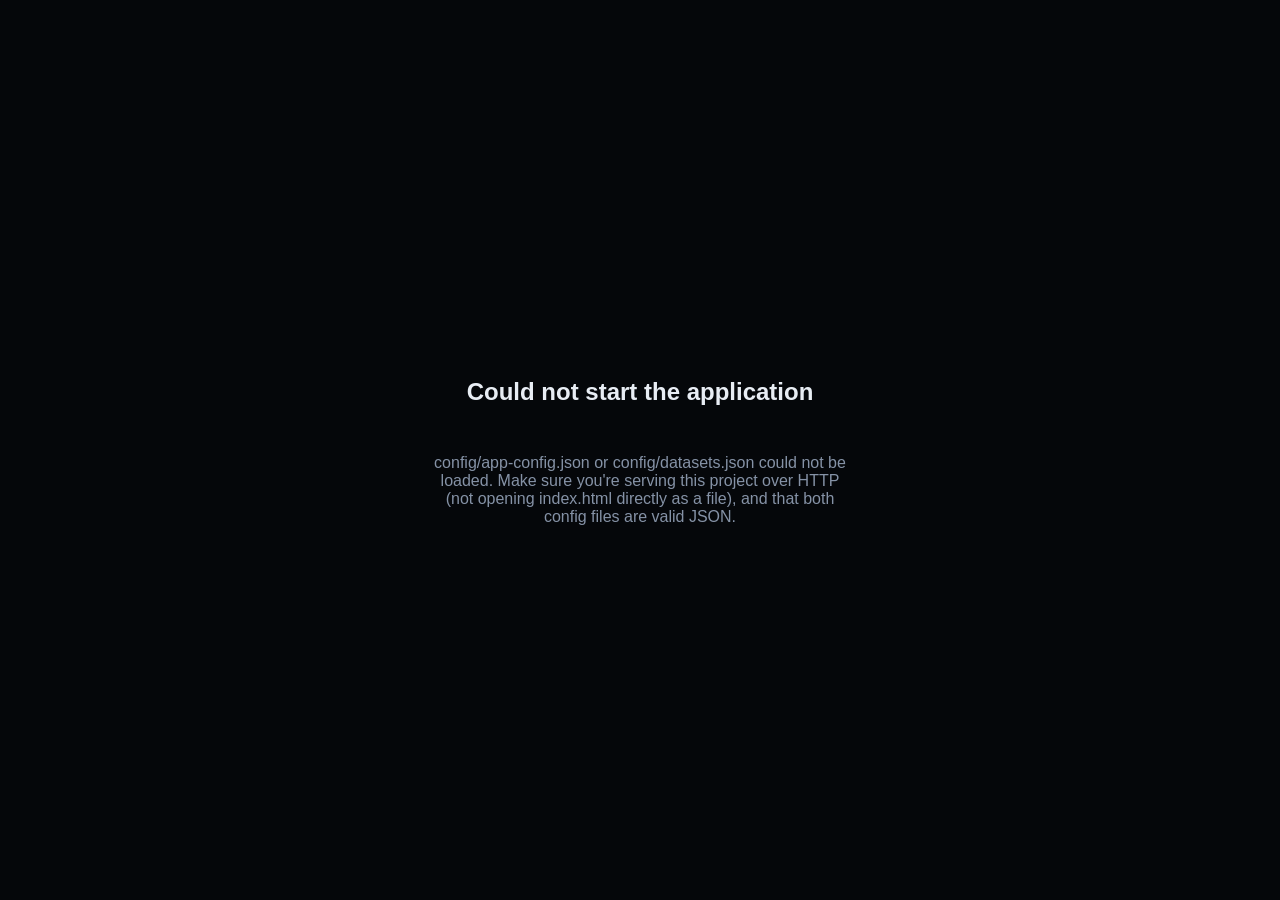
==== index.html @ 646b63bb "Add files via upload" ====
<!DOCTYPE html>
<html lang="en">
<head>
<meta charset="UTF-8" />
<meta name="viewport" content="width=device-width, initial-scale=1.0" />
<title>Aegis Viewer</title>
<meta name="description" content="Secure local dataset viewer" />
<link rel="preconnect" href="https://fonts.googleapis.com">
<link rel="preconnect" href="https://fonts.gstatic.com" crossorigin>
<link href="https://fonts.googleapis.com/css2?family=Sora:wght@400;600;700;800&family=Inter:wght@400;500;600&family=JetBrains+Mono:wght@400;500&display=swap" rel="stylesheet">
<link rel="stylesheet" href="css/style.css" />
</head>
<body>

<div id="particle-field"></div>
<div class="grid-overlay"></div>

<!-- ============================ LANDING ============================ -->
<section id="screen-landing" class="screen landing screen--active">
  <span class="eyebrow" data-cfg="landing.eyebrow">RESTRICTED ACCESS TERMINAL</span>
  <div class="landing__logo">
    <svg viewBox="0 0 100 100" fill="none">
      <circle class="landing__ring" cx="50" cy="50" r="42" stroke="var(--accent)" stroke-width="2" stroke-dasharray="6 10" />
      <circle cx="50" cy="50" r="30" stroke="var(--accent-2)" stroke-width="1.5" opacity="0.6" />
      <path d="M50 24 L72 36 V60 C72 74 62 82 50 86 C38 82 28 74 28 60 V36 Z" fill="rgba(47,230,200,0.08)" stroke="var(--accent)" stroke-width="2"/>
      <path d="M40 52 L47 59 L61 44" stroke="var(--accent)" stroke-width="3" stroke-linecap="round" stroke-linejoin="round" fill="none"/>
    </svg>
  </div>
  <h1 class="landing__title" data-cfg="appName">AEGIS VIEWER</h1>
  <p class="landing__subtitle" data-cfg="subtitle">Secure Analysis Console</p>
  <button id="btn-enter" class="btn btn--primary landing__enter" data-cfg="buttons.enter">ENTER SYSTEM</button>
  <p class="landing__footer" data-cfg="landing.footer">Authorized personnel only</p>
</section>

<!-- ============================== PIN =============================== -->
<section id="screen-pin" class="screen">
  <div class="pin-panel glass" id="pin-panel">
    <h2 class="pin-panel__title" data-cfg="pinScreen.title">Enter Access Code</h2>
    <p class="pin-panel__subtitle" data-cfg="pinScreen.subtitle">This session is encrypted and isolated per dataset.</p>
    <div class="pin-dots" id="pin-dots"></div>
    <p class="pin-error" id="pin-error" data-cfg="pinScreen.errorMessage">Access code incorrect. Try again.</p>
    <div class="pin-keypad" id="pin-keypad"></div>
  </div>
</section>

<!-- =========================== DATASETS ============================= -->
<section id="screen-datasets" class="screen">
  <div class="dataset-screen">
    <h2 class="dataset-screen__title" data-cfg="datasetScreen.title">Select a Dataset</h2>
    <p class="dataset-screen__subtitle" data-cfg="datasetScreen.subtitle">Choose a folder to load. Datasets never mix.</p>
    <div class="dataset-grid" id="dataset-grid"></div>
  </div>
</section>

<!-- ========================== PROCESSING ============================= -->
<section id="screen-processing" class="screen processing">
  <div class="processing__ring-wrap">
    <svg viewBox="0 0 220 220">
      <defs>
        <linearGradient id="ringGradient" x1="0%" y1="0%" x2="100%" y2="100%">
          <stop offset="0%" stop-color="var(--accent)" />
          <stop offset="100%" stop-color="var(--accent-2)" />
        </linearGradient>
      </defs>
      <circle class="processing__ring-bg" cx="110" cy="110" r="96"></circle>
      <circle class="processing__ring-fg" id="ring-fg" cx="110" cy="110" r="96"></circle>
    </svg>
    <div class="processing__scanline"></div>
    <div class="processing__percent" id="processing-percent">0%</div>
  </div>
  <div class="processing__bar-track"><div class="processing__bar-fill" id="processing-bar"></div></div>
  <p class="processing__message" id="processing-message">Initializing...</p>
</section>

<!-- =========================== TERMINAL ============================== -->
<section id="screen-terminal" class="screen terminal-screen">
  <div class="terminal">
    <div class="terminal__bar">
      <span class="terminal__dot"></span><span class="terminal__dot"></span><span class="terminal__dot"></span>
      <span class="terminal__title">secure-shell — dataset bootstrap</span>
    </div>
    <div class="terminal__body" id="terminal-body"></div>
  </div>
</section>

<!-- =========================== DASHBOARD ============================= -->
<section id="screen-dashboard" class="screen screen--dashboard">
  <div class="dashboard">
    <aside class="sidebar">
      <div class="sidebar__brand" data-cfg="appName">AEGIS VIEWER</div>
      <div class="sidebar__dataset" id="sidebar-dataset-name">—</div>
      <nav class="sidebar__nav" id="sidebar-nav">
        <button class="sidebar__link sidebar__link--active" data-view="overview">
          <svg class="sidebar__icon" viewBox="0 0 24 24" fill="none" stroke="currentColor" stroke-width="1.6"><rect x="3" y="3" width="8" height="8" rx="2"/><rect x="13" y="3" width="8" height="8" rx="2"/><rect x="3" y="13" width="8" height="8" rx="2"/><rect x="13" y="13" width="8" height="8" rx="2"/></svg>
          <span data-cfg="sidebar.overview">Overview</span>
        </button>
        <button class="sidebar__link" data-view="chats">
          <svg class="sidebar__icon" viewBox="0 0 24 24" fill="none" stroke="currentColor" stroke-width="1.6"><path d="M21 15a2 2 0 0 1-2 2H8l-5 4V5a2 2 0 0 1 2-2h14a2 2 0 0 1 2 2z"/></svg>
          <span data-cfg="sidebar.chats">Chats</span>
        </button>
        <button class="sidebar__link" data-view="photos">
          <svg class="sidebar__icon" viewBox="0 0 24 24" fill="none" stroke="currentColor" stroke-width="1.6"><rect x="3" y="3" width="18" height="18" rx="2"/><circle cx="8.5" cy="8.5" r="1.5"/><path d="M21 15l-5-5L5 21"/></svg>
          <span data-cfg="sidebar.photos">Photos</span>
        </button>
        <button class="sidebar__link" data-view="videos">
          <svg class="sidebar__icon" viewBox="0 0 24 24" fill="none" stroke="currentColor" stroke-width="1.6"><rect x="2" y="5" width="14" height="14" rx="2"/><path d="M22 8l-6 4 6 4z"/></svg>
          <span data-cfg="sidebar.videos">Videos</span>
        </button>
        <button class="sidebar__link" data-view="documents">
          <svg class="sidebar__icon" viewBox="0 0 24 24" fill="none" stroke="currentColor" stroke-width="1.6"><path d="M14 2H6a2 2 0 0 0-2 2v16a2 2 0 0 0 2 2h12a2 2 0 0 0 2-2V8z"/><path d="M14 2v6h6"/></svg>
          <span data-cfg="sidebar.documents">Documents</span>
        </button>
        <button class="sidebar__link" data-view="search">
          <svg class="sidebar__icon" viewBox="0 0 24 24" fill="none" stroke="currentColor" stroke-width="1.6"><circle cx="11" cy="11" r="8"/><path d="M21 21l-4.35-4.35"/></svg>
          <span data-cfg="sidebar.search">Search</span>
        </button>
      </nav>
      <div class="sidebar__spacer"></div>
      <button class="sidebar__logout" id="btn-logout">
        <svg class="sidebar__icon" viewBox="0 0 24 24" fill="none" stroke="currentColor" stroke-width="1.6"><path d="M9 21H5a2 2 0 0 1-2-2V5a2 2 0 0 1 2-2h4"/><path d="M16 17l5-5-5-5"/><path d="M21 12H9"/></svg>
        <span data-cfg="buttons.logout">Log Out</span>
      </button>
    </aside>

    <main class="main">
      <!-- Overview -->
      <div class="view view--active" data-view="overview">
        <div class="main__header">
          <div>
            <h1 class="main__title" data-cfg="dashboard.title">Dataset Overview</h1>
            <p class="main__subtitle" id="overview-subtitle">—</p>
          </div>
          <button class="btn btn--ghost btn--sm" id="btn-change-dataset" data-cfg="buttons.backToDatasets">Change Dataset</button>
        </div>
        <div class="stat-grid" id="stat-grid"></div>
        <div class="profile-panel glass" id="profile-panel"></div>
      </div>

      <!-- Chats -->
      <div class="view" data-view="chats">
        <div class="main__header">
          <div><h1 class="main__title" data-cfg="sidebar.chats">Chats</h1><p class="main__subtitle">Messages loaded from the current dataset only.</p></div>
        </div>
        <div id="chat-container"></div>
      </div>

      <!-- Photos -->
      <div class="view" data-view="photos">
        <div class="main__header">
          <div><h1 class="main__title" data-cfg="sidebar.photos">Photos</h1><p class="main__subtitle" id="photos-subtitle">—</p></div>
        </div>
        <div class="photo-grid" id="photo-grid"></div>
      </div>

      <!-- Videos -->
      <div class="view" data-view="videos">
        <div class="main__header">
          <div><h1 class="main__title" data-cfg="sidebar.videos">Videos</h1><p class="main__subtitle" id="videos-subtitle">—</p></div>
        </div>
        <div class="video-grid" id="video-grid"></div>
      </div>

      <!-- Documents -->
      <div class="view" data-view="documents">
        <div class="main__header">
          <div><h1 class="main__title" data-cfg="sidebar.documents">Documents</h1><p class="main__subtitle" id="documents-subtitle">—</p></div>
        </div>
        <div class="doc-grid" id="doc-grid"></div>
      </div>

      <!-- Search -->
      <div class="view" data-view="search">
        <div class="main__header">
          <div><h1 class="main__title" data-cfg="sidebar.search">Search</h1><p class="main__subtitle">Searches only inside the current dataset.</p></div>
        </div>
        <div class="search-bar glass">
          <svg width="16" height="16" viewBox="0 0 24 24" fill="none" stroke="currentColor" stroke-width="1.8"><circle cx="11" cy="11" r="8"/><path d="M21 21l-4.35-4.35"/></svg>
          <input type="text" id="search-input" placeholder="Search chats, photos, videos, documents..." />
        </div>
        <div class="search-results" id="search-results"></div>
      </div>
    </main>
  </div>
</section>

<!-- Overlays -->
<div class="lightbox" id="lightbox">
  <button class="lightbox__nav lightbox__nav--prev" id="lightbox-prev">&#8249;</button>
  <img id="lightbox-img" src="" alt="" />
  <button class="lightbox__nav lightbox__nav--next" id="lightbox-next">&#8250;</button>
  <button class="lightbox__close" id="lightbox-close">&times;</button>
</div>

<div class="video-modal" id="video-modal">
  <video id="video-modal-player" controls playsinline></video>
</div>

<div class="doc-preview" id="doc-preview">
  <div class="doc-preview__panel glass">
    <div class="doc-preview__bar">
      <span id="doc-preview-name">file.txt</span>
      <div style="display:flex; gap:8px;">
        <a class="btn btn--sm btn--ghost" id="doc-preview-download" href="#" download data-cfg="buttons.download">Download File</a>
        <button class="btn btn--sm btn--ghost" id="doc-preview-close" data-cfg="buttons.closePreview">Close</button>
      </div>
    </div>
    <div class="doc-preview__content" id="doc-preview-content"></div>
  </div>
</div>

<div class="toast" id="toast"></div>

<script src="js/modules/theme.js"></script>
<script src="js/modules/particles.js"></script>
<script src="js/modules/state.js"></script>
<script src="js/modules/config-text.js"></script>
<script src="js/modules/pin.js"></script>
<script src="js/modules/datasets.js"></script>
<script src="js/modules/processing.js"></script>
<script src="js/modules/terminal.js"></script>
<script src="js/modules/dashboard.js"></script>
<script src="js/modules/chats.js"></script>
<script src="js/modules/photos.js"></script>
<script src="js/modules/videos.js"></script>
<script src="js/modules/documents.js"></script>
<script src="js/modules/search.js"></script>
<script src="js/app.js"></script>
</body>
</html>
---- css/style.css ----
/* ==========================================================================
   AEGIS VIEWER — core stylesheet
   Design tokens are seeded here and overridden at runtime from
   config/app-config.json (see js/modules/theme.js) so every color and
   font is configuration-driven, not hardcoded.
   ========================================================================== */

:root {
  --bg: #05070a;
  --panel: #0c1118;
  --panel-alt: #111826;
  --border: rgba(255, 255, 255, 0.08);
  --text: #e8edf4;
  --text-dim: #8592a6;
  --accent: #2fe6c8;
  --accent-2: #7c6cff;
  --danger: #ff4d6a;
  --terminal: #39ff88;

  --font-display: 'Sora', 'Segoe UI', sans-serif;
  --font-body: 'Inter', 'Segoe UI', sans-serif;
  --font-mono: 'JetBrains Mono', 'Consolas', monospace;

  --speed: 1;
  --radius-sm: 10px;
  --radius-md: 16px;
  --radius-lg: 24px;
}

* { box-sizing: border-box; }
html, body { height: 100%; }

body {
  margin: 0;
  background: var(--bg);
  color: var(--text);
  font-family: var(--font-body);
  -webkit-font-smoothing: antialiased;
  overflow-x: hidden;
}

img, video { max-width: 100%; display: block; }
button { font-family: inherit; }
a { color: inherit; }

::selection { background: var(--accent); color: #04140f; }

/* Scrollbars */
::-webkit-scrollbar { width: 10px; height: 10px; }
::-webkit-scrollbar-track { background: transparent; }
::-webkit-scrollbar-thumb { background: var(--panel-alt); border-radius: 8px; border: 2px solid var(--bg); }
::-webkit-scrollbar-thumb:hover { background: var(--accent-2); }

/* Focus visibility */
:focus-visible {
  outline: 2px solid var(--accent);
  outline-offset: 3px;
}

/* ==========================================================================
   Ambient particle backdrop (shared across screens)
   ========================================================================== */

#particle-field {
  position: fixed;
  inset: 0;
  z-index: 0;
  pointer-events: none;
  overflow: hidden;
}

.particle {
  position: absolute;
  bottom: -10px;
  width: var(--size);
  height: var(--size);
  border-radius: 50%;
  background: radial-gradient(circle, var(--accent) 0%, transparent 70%);
  opacity: 0.35;
  animation: drift var(--dur) linear var(--delay) infinite;
}

@keyframes drift {
  0% { transform: translate3d(0, 0, 0) scale(1); opacity: 0; }
  10% { opacity: 0.45; }
  90% { opacity: 0.25; }
  100% { transform: translate3d(var(--drift-x), -110vh, 0) scale(0.6); opacity: 0; }
}

.grid-overlay {
  position: fixed;
  inset: 0;
  z-index: 0;
  pointer-events: none;
  background-image:
    linear-gradient(to right, rgba(255,255,255,0.025) 1px, transparent 1px),
    linear-gradient(to bottom, rgba(255,255,255,0.025) 1px, transparent 1px);
  background-size: 42px 42px;
  mask-image: radial-gradient(ellipse at 50% 30%, black 0%, transparent 75%);
}

/* ==========================================================================
   Screen management
   ========================================================================== */

.screen {
  position: fixed;
  inset: 0;
  z-index: 1;
  display: flex;
  align-items: center;
  justify-content: center;
  opacity: 0;
  visibility: hidden;
  pointer-events: none;
  transition: opacity calc(0.5s / var(--speed)) ease;
}

.screen--active {
  opacity: 1;
  visibility: visible;
  pointer-events: auto;
}

.screen--dashboard { align-items: stretch; justify-content: stretch; }

/* ==========================================================================
   Reusable atoms
   ========================================================================== */

.eyebrow {
  font-family: var(--font-mono);
  letter-spacing: 0.28em;
  text-transform: uppercase;
  font-size: 11px;
  color: var(--accent);
  opacity: 0.85;
}

.btn {
  appearance: none;
  border: 1px solid var(--border);
  background: var(--panel-alt);
  color: var(--text);
  padding: 14px 30px;
  border-radius: 999px;
  font-family: var(--font-display);
  font-weight: 600;
  font-size: 14px;
  letter-spacing: 0.06em;
  text-transform: uppercase;
  cursor: pointer;
  transition: transform 0.2s ease, box-shadow 0.2s ease, border-color 0.2s ease;
}

.btn:hover { transform: translateY(-2px); border-color: var(--accent); }
.btn:active { transform: translateY(0); }

.btn--primary {
  background: linear-gradient(135deg, var(--accent), var(--accent-2));
  color: #04140f;
  border: none;
  box-shadow: 0 0 0 rgba(47, 230, 200, 0);
}

.btn--primary:hover {
  box-shadow: 0 0 32px rgba(47, 230, 200, 0.45);
}

.btn--ghost {
  background: transparent;
}

.btn--sm { padding: 10px 20px; font-size: 12px; }

.glass {
  background: rgba(17, 24, 38, 0.55);
  backdrop-filter: blur(18px);
  -webkit-backdrop-filter: blur(18px);
  border: 1px solid var(--border);
}

/* ==========================================================================
   Landing screen
   ========================================================================== */

.landing {
  flex-direction: column;
  gap: 28px;
  text-align: center;
  padding: 24px;
}

.landing__logo {
  width: 108px;
  height: 108px;
  position: relative;
  animation: logoFloat calc(6s / var(--speed)) ease-in-out infinite;
}

@keyframes logoFloat {
  0%, 100% { transform: translateY(0); }
  50% { transform: translateY(-10px); }
}

.landing__logo svg { width: 100%; height: 100%; }

.landing__ring {
  transform-origin: 50% 50%;
  animation: spin calc(18s / var(--speed)) linear infinite;
}

@keyframes spin {
  from { transform: rotate(0deg); }
  to { transform: rotate(360deg); }
}

.landing__title {
  font-family: var(--font-display);
  font-size: clamp(2.4rem, 6vw, 4.2rem);
  font-weight: 700;
  letter-spacing: 0.04em;
  margin: 0;
  background: linear-gradient(120deg, var(--text) 30%, var(--accent) 60%, var(--accent-2) 90%);
  -webkit-background-clip: text;
  background-clip: text;
  color: transparent;
  background-size: 200% 100%;
  animation: shine calc(5s / var(--speed)) ease-in-out infinite;
}

@keyframes shine {
  0%, 100% { background-position: 0% 50%; }
  50% { background-position: 100% 50%; }
}

.landing__subtitle {
  font-family: var(--font-mono);
  color: var(--text-dim);
  letter-spacing: 0.14em;
  text-transform: uppercase;
  font-size: 13px;
  margin: 0;
}

.landing__enter { margin-top: 18px; }

.landing__footer {
  position: absolute;
  bottom: 26px;
  font-family: var(--font-mono);
  font-size: 11px;
  color: var(--text-dim);
  letter-spacing: 0.06em;
  opacity: 0.7;
}

/* ==========================================================================
   PIN screen
   ========================================================================== */

.pin-panel {
  width: min(420px, 90vw);
  padding: 42px 36px;
  border-radius: var(--radius-lg);
  text-align: center;
  display: flex;
  flex-direction: column;
  align-items: center;
  gap: 18px;
}

.pin-panel__title {
  font-family: var(--font-display);
  font-size: 1.6rem;
  margin: 0;
}

.pin-panel__subtitle {
  color: var(--text-dim);
  font-size: 13px;
  margin: 0 0 6px;
}

.pin-dots {
  display: flex;
  gap: 16px;
  margin: 10px 0;
}

.pin-dot {
  width: 16px;
  height: 16px;
  border-radius: 50%;
  border: 2px solid var(--border);
  transition: all 0.2s ease;
}

.pin-dot--filled {
  background: var(--accent);
  border-color: var(--accent);
  box-shadow: 0 0 14px rgba(47, 230, 200, 0.6);
}

.pin-panel--error .pin-dot { border-color: var(--danger); }
.pin-panel--error .pin-dot--filled {
  background: var(--danger);
  border-color: var(--danger);
  box-shadow: 0 0 14px rgba(255, 77, 106, 0.6);
}

.pin-panel--shake { animation: shake 0.5s; }

@keyframes shake {
  10%, 90% { transform: translateX(-2px); }
  20%, 80% { transform: translateX(4px); }
  30%, 50%, 70% { transform: translateX(-8px); }
  40%, 60% { transform: translateX(8px); }
}

.pin-error {
  color: var(--danger);
  font-size: 12px;
  font-family: var(--font-mono);
  min-height: 16px;
  opacity: 0;
  transition: opacity 0.2s ease;
}

.pin-error--visible { opacity: 1; }

.pin-keypad {
  display: grid;
  grid-template-columns: repeat(3, 60px);
  gap: 12px;
  margin-top: 6px;
}

.pin-key {
  width: 60px;
  height: 60px;
  border-radius: 50%;
  border: 1px solid var(--border);
  background: var(--panel-alt);
  color: var(--text);
  font-family: var(--font-display);
  font-size: 20px;
  cursor: pointer;
  transition: all 0.15s ease;
}

.pin-key:hover { border-color: var(--accent); transform: translateY(-1px); }
.pin-key:active { background: var(--accent); color: #04140f; }
.pin-key--wide { grid-column: span 1; font-size: 12px; letter-spacing: 0.05em; }

/* ==========================================================================
   Dataset selection
   ========================================================================== */

.dataset-screen {
  flex-direction: column;
  gap: 30px;
  padding: 60px 24px;
  width: min(1100px, 94vw);
  text-align: center;
}

.dataset-screen__title { font-family: var(--font-display); font-size: 2rem; margin: 0; }
.dataset-screen__subtitle { color: var(--text-dim); margin: 0; font-size: 14px; }

.dataset-grid {
  display: grid;
  grid-template-columns: repeat(auto-fit, minmax(240px, 1fr));
  gap: 20px;
  margin-top: 10px;
}

.dataset-card {
  border-radius: var(--radius-md);
  padding: 26px 22px;
  text-align: left;
  cursor: pointer;
  position: relative;
  overflow: hidden;
  transition: transform 0.25s ease, border-color 0.25s ease, box-shadow 0.25s ease;
  animation: cardIn calc(0.5s / var(--speed)) both;
}

@keyframes cardIn {
  from { opacity: 0; transform: translateY(18px); }
  to { opacity: 1; transform: translateY(0); }
}

.dataset-card:hover {
  transform: translateY(-6px);
  border-color: var(--accent);
  box-shadow: 0 18px 40px rgba(47, 230, 200, 0.12);
}

.dataset-card::before {
  content: "";
  position: absolute;
  top: -40%;
  right: -40%;
  width: 70%;
  height: 70%;
  background: radial-gradient(circle, var(--accent-2) 0%, transparent 70%);
  opacity: 0.15;
  pointer-events: none;
}

.dataset-card__id {
  font-family: var(--font-mono);
  font-size: 11px;
  color: var(--accent);
  letter-spacing: 0.12em;
  text-transform: uppercase;
}

.dataset-card__title {
  font-family: var(--font-display);
  font-size: 1.3rem;
  margin: 8px 0 6px;
}

.dataset-card__desc {
  color: var(--text-dim);
  font-size: 13px;
  line-height: 1.5;
  min-height: 36px;
}

.dataset-card__status {
  display: inline-flex;
  align-items: center;
  gap: 6px;
  margin-top: 14px;
  font-family: var(--font-mono);
  font-size: 11px;
  color: var(--text-dim);
  text-transform: uppercase;
  letter-spacing: 0.08em;
}

.dataset-card__status::before {
  content: "";
  width: 7px;
  height: 7px;
  border-radius: 50%;
  background: var(--accent);
  box-shadow: 0 0 8px var(--accent);
}

.dataset-empty {
  padding: 40px;
  color: var(--text-dim);
  font-family: var(--font-mono);
  font-size: 13px;
}

/* ==========================================================================
   Processing screen
   ========================================================================== */

.processing {
  flex-direction: column;
  gap: 26px;
}

.processing__ring-wrap {
  position: relative;
  width: 220px;
  height: 220px;
  display: flex;
  align-items: center;
  justify-content: center;
}

.processing__ring-wrap svg { width: 100%; height: 100%; transform: rotate(-90deg); }

.processing__ring-bg { fill: none; stroke: var(--border); stroke-width: 6; }

.processing__ring-fg {
  fill: none;
  stroke: url(#ringGradient);
  stroke-width: 6;
  stroke-linecap: round;
  transition: stroke-dashoffset calc(0.3s / var(--speed)) ease;
  filter: drop-shadow(0 0 8px var(--accent));
}

.processing__percent {
  position: absolute;
  font-family: var(--font-display);
  font-size: 2.2rem;
  font-weight: 700;
}

.processing__scanline {
  position: absolute;
  inset: 10px;
  border-radius: 50%;
  overflow: hidden;
  pointer-events: none;
}

.processing__scanline::after {
  content: "";
  position: absolute;
  left: 0; right: 0;
  height: 3px;
  background: linear-gradient(90deg, transparent, var(--accent), transparent);
  animation: scan calc(2.4s / var(--speed)) linear infinite;
  opacity: 0.8;
}

@keyframes scan {
  0% { top: 0%; }
  100% { top: 100%; }
}

.processing__bar-track {
  width: min(360px, 80vw);
  height: 6px;
  border-radius: 999px;
  background: var(--panel-alt);
  overflow: hidden;
}

.processing__bar-fill {
  height: 100%;
  width: 0%;
  background: linear-gradient(90deg, var(--accent), var(--accent-2));
  box-shadow: 0 0 16px var(--accent);
  transition: width calc(0.3s / var(--speed)) ease;
}

.processing__message {
  font-family: var(--font-mono);
  font-size: 13px;
  color: var(--text-dim);
  letter-spacing: 0.05em;
  min-height: 18px;
}

/* ==========================================================================
   Terminal screen
   ========================================================================== */

.terminal-screen { padding: 24px; }

.terminal {
  width: min(760px, 92vw);
  height: min(460px, 72vh);
  background: #04070a;
  border: 1px solid rgba(57, 255, 136, 0.25);
  border-radius: var(--radius-md);
  box-shadow: 0 0 60px rgba(57, 255, 136, 0.08), inset 0 0 40px rgba(57, 255, 136, 0.03);
  display: flex;
  flex-direction: column;
  overflow: hidden;
}

.terminal__bar {
  display: flex;
  align-items: center;
  gap: 8px;
  padding: 12px 16px;
  border-bottom: 1px solid rgba(57, 255, 136, 0.15);
}

.terminal__dot { width: 10px; height: 10px; border-radius: 50%; background: #2a2f36; }
.terminal__title {
  margin-left: 10px;
  font-family: var(--font-mono);
  font-size: 11px;
  color: rgba(57, 255, 136, 0.6);
  letter-spacing: 0.08em;
}

.terminal__body {
  flex: 1;
  padding: 18px 20px;
  overflow-y: auto;
  font-family: var(--font-mono);
  font-size: 13px;
  line-height: 1.7;
  color: var(--terminal);
  text-shadow: 0 0 6px rgba(57, 255, 136, 0.35);
}

.terminal__line { white-space: pre-wrap; word-break: break-word; }

.terminal__cursor {
  display: inline-block;
  width: 8px;
  height: 14px;
  background: var(--terminal);
  margin-left: 2px;
  animation: blink 1s step-end infinite;
  vertical-align: text-bottom;
}

@keyframes blink { 50% { opacity: 0; } }

/* ==========================================================================
   Dashboard shell
   ========================================================================== */

.dashboard {
  display: grid;
  grid-template-columns: 240px 1fr;
  min-height: 100vh;
}

.sidebar {
  border-right: 1px solid var(--border);
  padding: 24px 16px;
  display: flex;
  flex-direction: column;
  gap: 22px;
  position: sticky;
  top: 0;
  height: 100vh;
}

.sidebar__brand {
  font-family: var(--font-display);
  font-weight: 700;
  font-size: 15px;
  letter-spacing: 0.08em;
  padding: 0 8px;
}

.sidebar__dataset {
  font-family: var(--font-mono);
  font-size: 11px;
  color: var(--accent);
  padding: 0 8px;
  text-transform: uppercase;
  letter-spacing: 0.06em;
}

.sidebar__nav { display: flex; flex-direction: column; gap: 4px; margin-top: 6px; }

.sidebar__link {
  display: flex;
  align-items: center;
  gap: 10px;
  padding: 11px 12px;
  border-radius: var(--radius-sm);
  color: var(--text-dim);
  cursor: pointer;
  font-size: 14px;
  font-weight: 500;
  border: 1px solid transparent;
  transition: all 0.15s ease;
  background: none;
  text-align: left;
  width: 100%;
}

.sidebar__link:hover { color: var(--text); background: var(--panel-alt); }

.sidebar__link--active {
  color: var(--text);
  background: var(--panel-alt);
  border-color: var(--border);
  box-shadow: inset 3px 0 0 var(--accent);
}

.sidebar__icon { width: 18px; height: 18px; flex-shrink: 0; }

.sidebar__spacer { flex: 1; }

.sidebar__logout {
  display: flex;
  align-items: center;
  gap: 10px;
  padding: 11px 12px;
  border-radius: var(--radius-sm);
  color: var(--danger);
  background: none;
  border: 1px solid transparent;
  cursor: pointer;
  font-size: 14px;
  width: 100%;
  text-align: left;
}

.sidebar__logout:hover { background: rgba(255, 77, 106, 0.1); border-color: rgba(255, 77, 106, 0.3); }

.main {
  padding: 32px 40px 80px;
  overflow-y: auto;
  max-height: 100vh;
}

.main__header {
  display: flex;
  align-items: flex-end;
  justify-content: space-between;
  gap: 20px;
  margin-bottom: 28px;
  flex-wrap: wrap;
}

.main__title { font-family: var(--font-display); font-size: 1.8rem; margin: 0; }
.main__subtitle { color: var(--text-dim); font-size: 13px; margin: 4px 0 0; }

.view { display: none; animation: viewIn calc(0.35s / var(--speed)) ease both; }
.view--active { display: block; }

@keyframes viewIn {
  from { opacity: 0; transform: translateY(8px); }
  to { opacity: 1; transform: translateY(0); }
}

/* Overview stat cards */

.stat-grid {
  display: grid;
  grid-template-columns: repeat(auto-fit, minmax(190px, 1fr));
  gap: 16px;
  margin-bottom: 32px;
}

.stat-card {
  border-radius: var(--radius-md);
  padding: 20px;
  position: relative;
  overflow: hidden;
}

.stat-card__label {
  font-family: var(--font-mono);
  font-size: 11px;
  color: var(--text-dim);
  text-transform: uppercase;
  letter-spacing: 0.08em;
}

.stat-card__value {
  font-family: var(--font-display);
  font-size: 2rem;
  margin-top: 8px;
  color: var(--accent);
}

.profile-panel {
  border-radius: var(--radius-md);
  padding: 26px;
  display: flex;
  gap: 24px;
  align-items: center;
  flex-wrap: wrap;
}

.profile-panel__avatar {
  width: 84px;
  height: 84px;
  border-radius: 50%;
  object-fit: cover;
  border: 2px solid var(--accent);
}

.profile-panel__name { font-family: var(--font-display); font-size: 1.3rem; margin: 0; }
.profile-panel__status { color: var(--accent); font-size: 12px; font-family: var(--font-mono); margin-top: 4px; }

.profile-panel__fields {
  display: grid;
  grid-template-columns: repeat(auto-fit, minmax(140px, 1fr));
  gap: 12px;
  flex: 1;
}

.profile-field__label { font-size: 11px; color: var(--text-dim); text-transform: uppercase; letter-spacing: 0.06em; }
.profile-field__value { font-size: 13px; margin-top: 2px; }

/* ==========================================================================
   Chats view
   ========================================================================== */

.chat-shell {
  border-radius: var(--radius-md);
  overflow: hidden;
  display: flex;
  flex-direction: column;
  height: 70vh;
  max-width: 720px;
}

.chat-header {
  display: flex;
  align-items: center;
  gap: 12px;
  padding: 14px 18px;
  border-bottom: 1px solid var(--border);
  background: var(--panel-alt);
}

.chat-header__name { font-weight: 600; font-size: 14px; }
.chat-header__sub { font-size: 11px; color: var(--text-dim); }

.chat-search {
  margin-left: auto;
  display: flex;
  align-items: center;
  background: var(--bg);
  border: 1px solid var(--border);
  border-radius: 999px;
  padding: 6px 12px;
  gap: 6px;
}

.chat-search input {
  background: none;
  border: none;
  color: var(--text);
  font-size: 12px;
  outline: none;
  width: 130px;
}

.chat-body {
  flex: 1;
  overflow-y: auto;
  padding: 18px;
  background:
    radial-gradient(circle at 20% 10%, rgba(124,108,255,0.06), transparent 40%),
    radial-gradient(circle at 80% 90%, rgba(47,230,200,0.06), transparent 40%),
    var(--bg);
  display: flex;
  flex-direction: column;
  gap: 4px;
}

.chat-date-sep {
  align-self: center;
  font-family: var(--font-mono);
  font-size: 10px;
  color: var(--text-dim);
  background: var(--panel-alt);
  padding: 4px 12px;
  border-radius: 999px;
  margin: 12px 0;
  text-transform: uppercase;
  letter-spacing: 0.06em;
}

.chat-msg {
  max-width: 72%;
  padding: 10px 14px;
  border-radius: 14px;
  font-size: 13.5px;
  line-height: 1.5;
  margin-bottom: 4px;
  animation: msgIn calc(0.3s / var(--speed)) ease both;
}

@keyframes msgIn {
  from { opacity: 0; transform: translateY(6px); }
  to { opacity: 1; transform: translateY(0); }
}

.chat-msg--them {
  align-self: flex-start;
  background: var(--panel-alt);
  border-bottom-left-radius: 4px;
}

.chat-msg--me {
  align-self: flex-end;
  background: linear-gradient(135deg, rgba(47,230,200,0.25), rgba(124,108,255,0.25));
  border-bottom-right-radius: 4px;
}

.chat-msg img {
  border-radius: 10px;
  margin-bottom: 6px;
  max-height: 220px;
  object-fit: cover;
  cursor: pointer;
}

.chat-msg__time {
  display: block;
  font-size: 10px;
  color: var(--text-dim);
  margin-top: 4px;
  text-align: right;
}

.chat-empty, .view-empty {
  padding: 60px 20px;
  text-align: center;
  color: var(--text-dim);
  font-family: var(--font-mono);
  font-size: 13px;
}

/* ==========================================================================
   Photos view
   ========================================================================== */

.photo-grid {
  display: grid;
  grid-template-columns: repeat(auto-fill, minmax(160px, 1fr));
  gap: 12px;
}

.photo-tile {
  position: relative;
  border-radius: var(--radius-sm);
  overflow: hidden;
  aspect-ratio: 1;
  cursor: pointer;
  border: 1px solid var(--border);
  background: var(--panel-alt);
}

.photo-tile img {
  width: 100%;
  height: 100%;
  object-fit: cover;
  transition: transform 0.35s ease;
}

.photo-tile:hover img { transform: scale(1.08); }

.photo-tile__overlay {
  position: absolute;
  inset: 0;
  background: linear-gradient(to top, rgba(0,0,0,0.55), transparent 50%);
  opacity: 0;
  transition: opacity 0.2s ease;
  display: flex;
  align-items: flex-end;
  padding: 8px;
  font-size: 11px;
  font-family: var(--font-mono);
}

.photo-tile:hover .photo-tile__overlay { opacity: 1; }

.lightbox {
  position: fixed;
  inset: 0;
  z-index: 50;
  background: rgba(2, 4, 8, 0.94);
  display: flex;
  align-items: center;
  justify-content: center;
  opacity: 0;
  visibility: hidden;
  transition: opacity 0.25s ease;
}

.lightbox--active { opacity: 1; visibility: visible; }

.lightbox img { max-width: 88vw; max-height: 84vh; border-radius: 8px; box-shadow: 0 20px 80px rgba(0,0,0,0.6); }

.lightbox__close, .lightbox__nav {
  position: absolute;
  background: rgba(255,255,255,0.06);
  border: 1px solid var(--border);
  color: var(--text);
  border-radius: 50%;
  width: 44px;
  height: 44px;
  cursor: pointer;
  display: flex;
  align-items: center;
  justify-content: center;
  font-size: 18px;
  transition: all 0.2s ease;
}

.lightbox__close:hover, .lightbox__nav:hover { border-color: var(--accent); color: var(--accent); }

.lightbox__close { top: 24px; right: 24px; }
.lightbox__nav--prev { left: 24px; top: 50%; transform: translateY(-50%); }
.lightbox__nav--next { right: 24px; top: 50%; transform: translateY(-50%); }

/* ==========================================================================
   Videos view
   ========================================================================== */

.video-grid {
  display: grid;
  grid-template-columns: repeat(auto-fill, minmax(220px, 1fr));
  gap: 16px;
}

.video-tile {
  border-radius: var(--radius-sm);
  overflow: hidden;
  border: 1px solid var(--border);
  background: var(--panel-alt);
  cursor: pointer;
}

.video-tile__thumb {
  position: relative;
  aspect-ratio: 16/9;
  background: #000;
  display: flex;
  align-items: center;
  justify-content: center;
}

.video-tile__thumb video { width: 100%; height: 100%; object-fit: cover; }

.video-tile__play {
  position: absolute;
  width: 48px;
  height: 48px;
  border-radius: 50%;
  background: rgba(0,0,0,0.5);
  border: 1px solid var(--accent);
  display: flex;
  align-items: center;
  justify-content: center;
  color: var(--accent);
}

.video-tile__name { padding: 10px 12px; font-size: 12px; font-family: var(--font-mono); color: var(--text-dim); }

.video-modal {
  position: fixed;
  inset: 0;
  z-index: 50;
  background: rgba(2,4,8,0.94);
  display: flex;
  align-items: center;
  justify-content: center;
  opacity: 0;
  visibility: hidden;
  transition: opacity 0.25s ease;
}

.video-modal--active { opacity: 1; visibility: visible; }
.video-modal video { width: min(900px, 90vw); border-radius: 10px; }

/* ==========================================================================
   Documents view
   ========================================================================== */

.doc-grid {
  display: grid;
  grid-template-columns: repeat(auto-fill, minmax(220px, 1fr));
  gap: 14px;
}

.doc-card {
  border-radius: var(--radius-sm);
  padding: 18px;
  display: flex;
  flex-direction: column;
  gap: 10px;
  border: 1px solid var(--border);
  background: var(--panel-alt);
}

.doc-card__icon {
  width: 38px;
  height: 38px;
  border-radius: 10px;
  display: flex;
  align-items: center;
  justify-content: center;
  background: rgba(47, 230, 200, 0.1);
  color: var(--accent);
  font-family: var(--font-mono);
  font-size: 11px;
  font-weight: 700;
}

.doc-card__name { font-size: 13px; word-break: break-word; }
.doc-card__meta { font-size: 11px; color: var(--text-dim); font-family: var(--font-mono); }
.doc-card__actions { display: flex; gap: 8px; margin-top: auto; }

.doc-preview {
  position: fixed;
  inset: 0;
  z-index: 50;
  background: rgba(2,4,8,0.94);
  display: flex;
  align-items: center;
  justify-content: center;
  opacity: 0;
  visibility: hidden;
  transition: opacity 0.25s ease;
  padding: 40px;
}

.doc-preview--active { opacity: 1; visibility: visible; }

.doc-preview__panel {
  width: min(900px, 100%);
  height: 100%;
  border-radius: var(--radius-md);
  overflow: hidden;
  display: flex;
  flex-direction: column;
}

.doc-preview__bar {
  display: flex;
  align-items: center;
  justify-content: space-between;
  padding: 12px 18px;
  border-bottom: 1px solid var(--border);
  font-size: 13px;
}

.doc-preview__content { flex: 1; overflow: auto; padding: 0; background: #fff; }
.doc-preview__content iframe { width: 100%; height: 100%; border: none; }
.doc-preview__content pre {
  color: #111;
  padding: 24px;
  white-space: pre-wrap;
  font-family: var(--font-mono);
  font-size: 13px;
  margin: 0;
}

/* ==========================================================================
   Search view
   ========================================================================== */

.search-bar {
  display: flex;
  align-items: center;
  gap: 10px;
  padding: 12px 18px;
  border-radius: 999px;
  border: 1px solid var(--border);
  background: var(--panel-alt);
  max-width: 520px;
  margin-bottom: 26px;
}

.search-bar input {
  flex: 1;
  background: none;
  border: none;
  outline: none;
  color: var(--text);
  font-size: 14px;
}

.search-results { display: flex; flex-direction: column; gap: 10px; }

.search-result {
  padding: 14px 16px;
  border-radius: var(--radius-sm);
  border: 1px solid var(--border);
  background: var(--panel-alt);
  display: flex;
  align-items: center;
  gap: 12px;
  cursor: pointer;
  transition: border-color 0.2s ease;
}

.search-result:hover { border-color: var(--accent); }

.search-result__tag {
  font-family: var(--font-mono);
  font-size: 10px;
  text-transform: uppercase;
  color: var(--accent);
  border: 1px solid var(--accent);
  border-radius: 999px;
  padding: 3px 8px;
  flex-shrink: 0;
}

.search-result__text { font-size: 13px; }
.search-result__text mark { background: rgba(47,230,200,0.35); color: inherit; border-radius: 3px; }

/* ==========================================================================
   Toast
   ========================================================================== */

.toast {
  position: fixed;
  bottom: 26px;
  left: 50%;
  transform: translateX(-50%) translateY(20px);
  background: var(--panel-alt);
  border: 1px solid var(--border);
  padding: 12px 20px;
  border-radius: 999px;
  font-size: 13px;
  z-index: 100;
  opacity: 0;
  transition: all 0.3s ease;
  pointer-events: none;
}

.toast--visible { opacity: 1; transform: translateX(-50%) translateY(0); }

/* ==========================================================================
   Fade transition helper
   ========================================================================== */

.fade-out { animation: fadeOut calc(0.4s / var(--speed)) ease forwards; }
@keyframes fadeOut { to { opacity: 0; } }

/* ==========================================================================
   Responsive
   ========================================================================== */

@media (max-width: 860px) {
  .dashboard { grid-template-columns: 1fr; }
  .sidebar {
    position: fixed;
    bottom: 0;
    left: 0;
    right: 0;
    top: auto;
    height: auto;
    flex-direction: row;
    overflow-x: auto;
    padding: 10px 12px;
    z-index: 20;
    background: var(--bg);
    border-right: none;
    border-top: 1px solid var(--border);
  }
  .sidebar__brand, .sidebar__dataset, .sidebar__spacer { display: none; }
  .sidebar__nav { flex-direction: row; margin-top: 0; }
  .sidebar__link { flex-direction: column; font-size: 10px; gap: 4px; padding: 8px; white-space: nowrap; }
  .sidebar__logout { width: auto; flex-direction: column; font-size: 10px; gap: 4px; padding: 8px; }
  .main { padding: 22px 16px 100px; max-height: none; }
  .chat-shell { height: 60vh; }
}

@media (prefers-reduced-motion: reduce) {
  *, *::before, *::after {
    animation-duration: 0.01ms !important;
    animation-iteration-count: 1 !important;
    transition-duration: 0.01ms !important;
  }
}
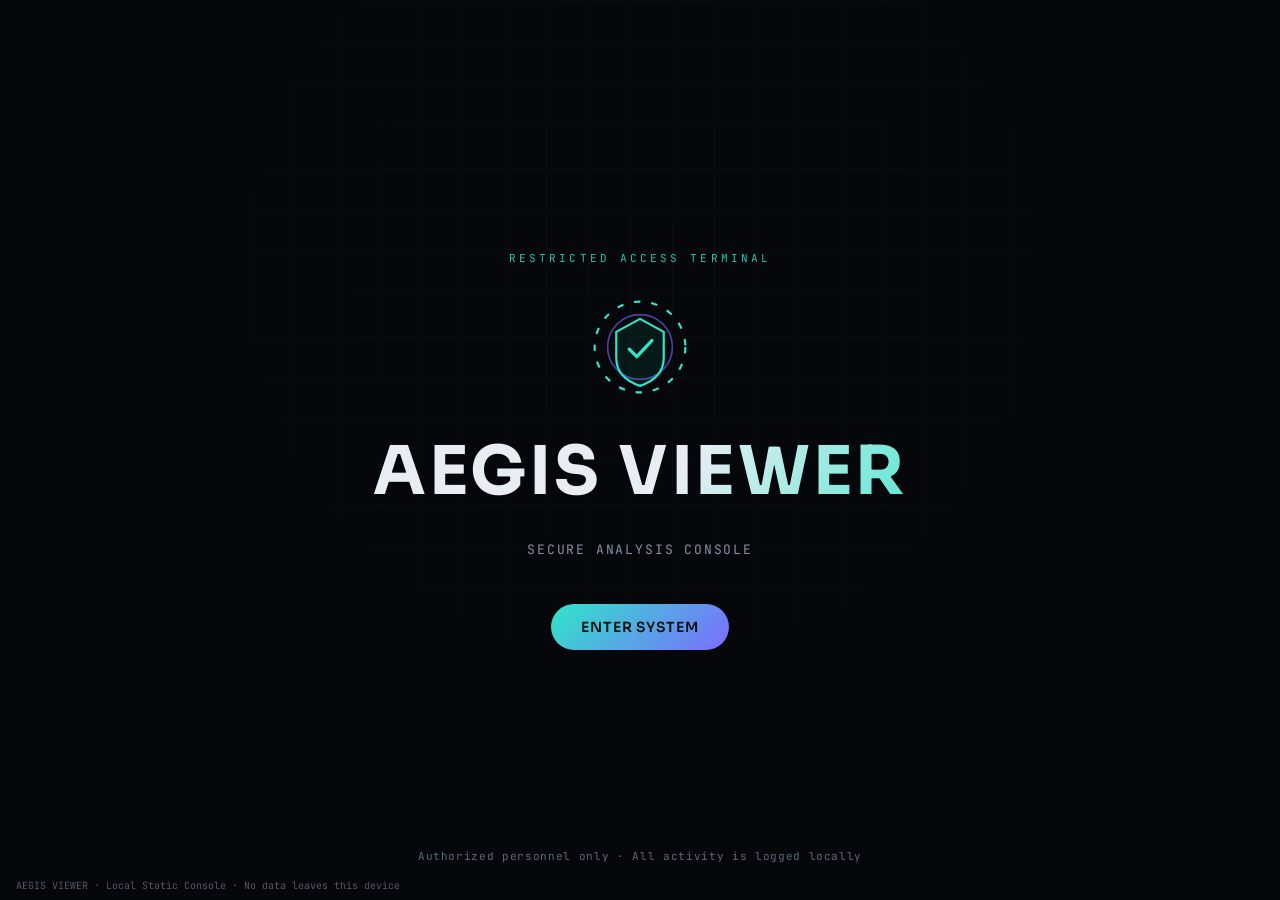
==== commit 3960e62b: "Update index.html" ====
--- a/index.html
+++ b/index.html
@@ -210,9 +210,9 @@
 
 <div class="toast" id="toast"></div>
 
+<script src="js/modules/state.js"></script>
 <script src="js/modules/theme.js"></script>
 <script src="js/modules/particles.js"></script>
-<script src="js/modules/state.js"></script>
 <script src="js/modules/config-text.js"></script>
 <script src="js/modules/pin.js"></script>
 <script src="js/modules/datasets.js"></script>
@@ -225,5 +225,3 @@
 <script src="js/modules/documents.js"></script>
 <script src="js/modules/search.js"></script>
 <script src="js/app.js"></script>
-</body>
-</html>
